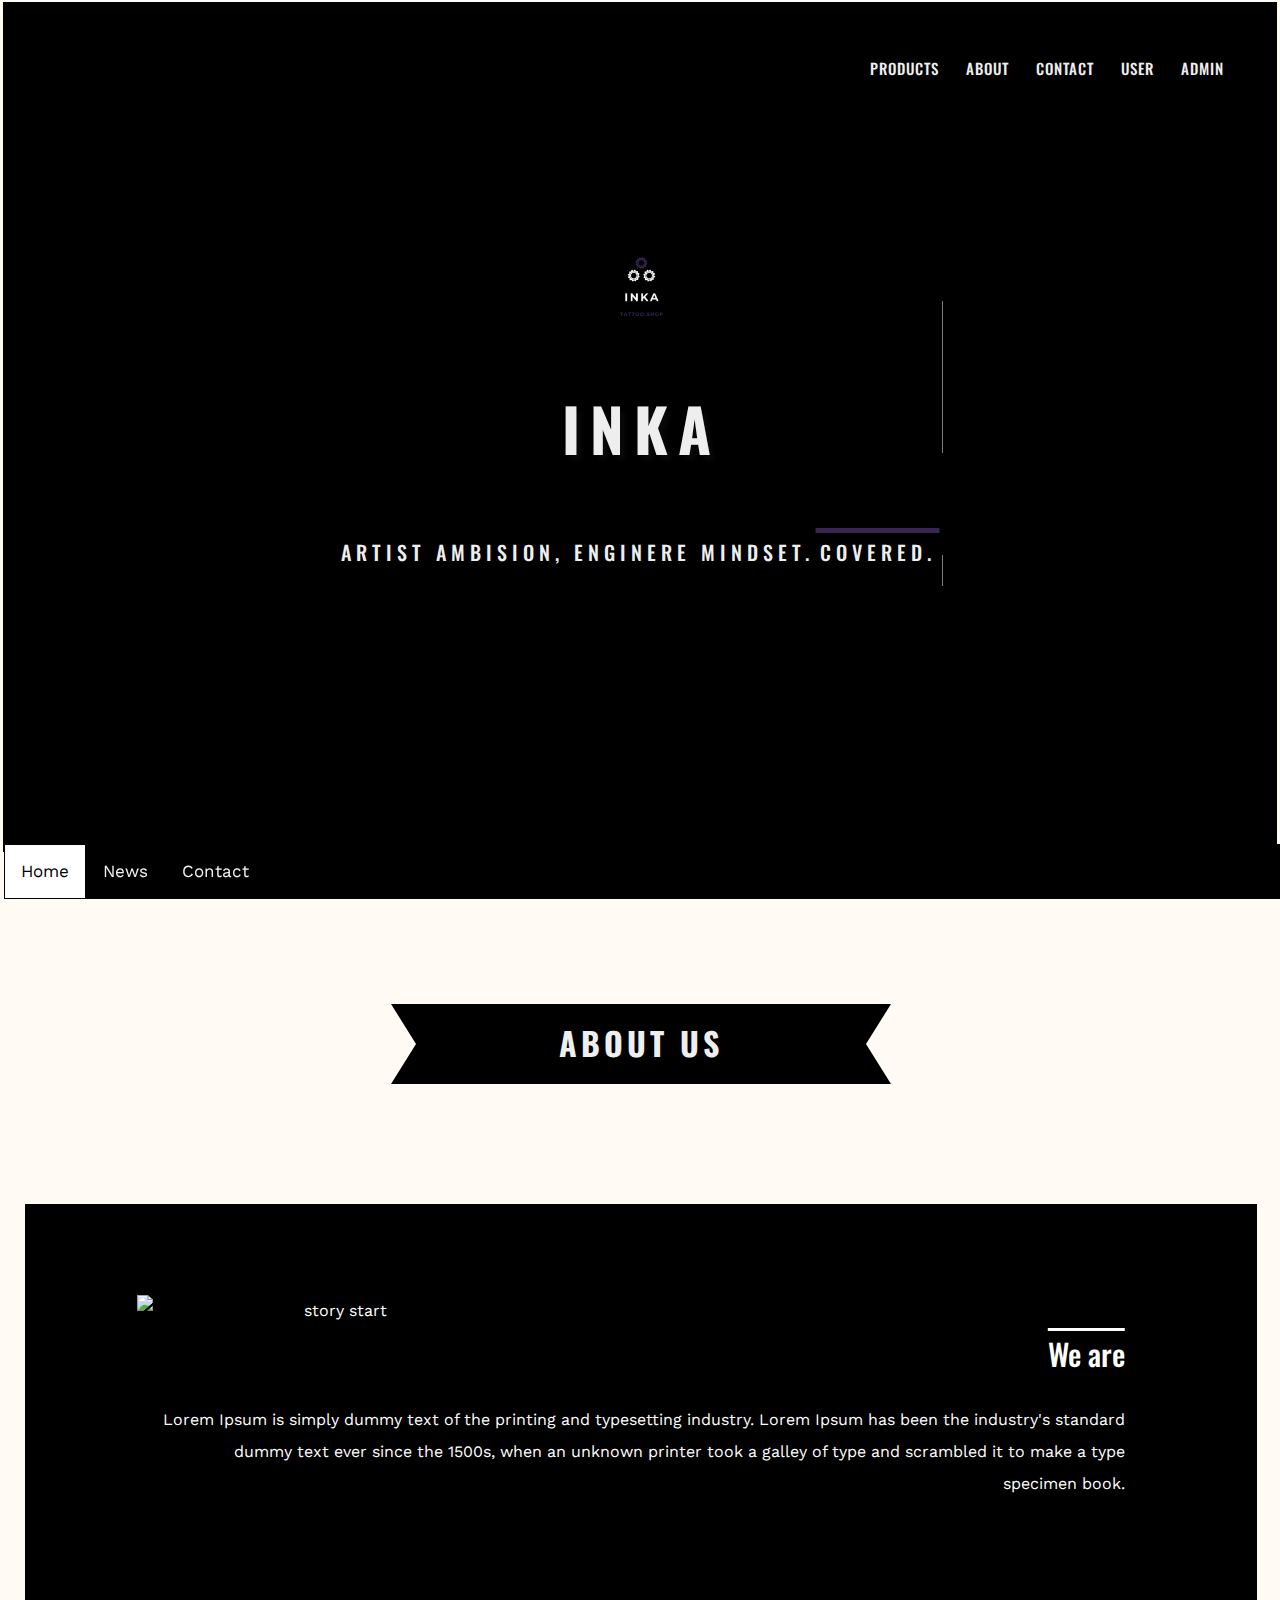
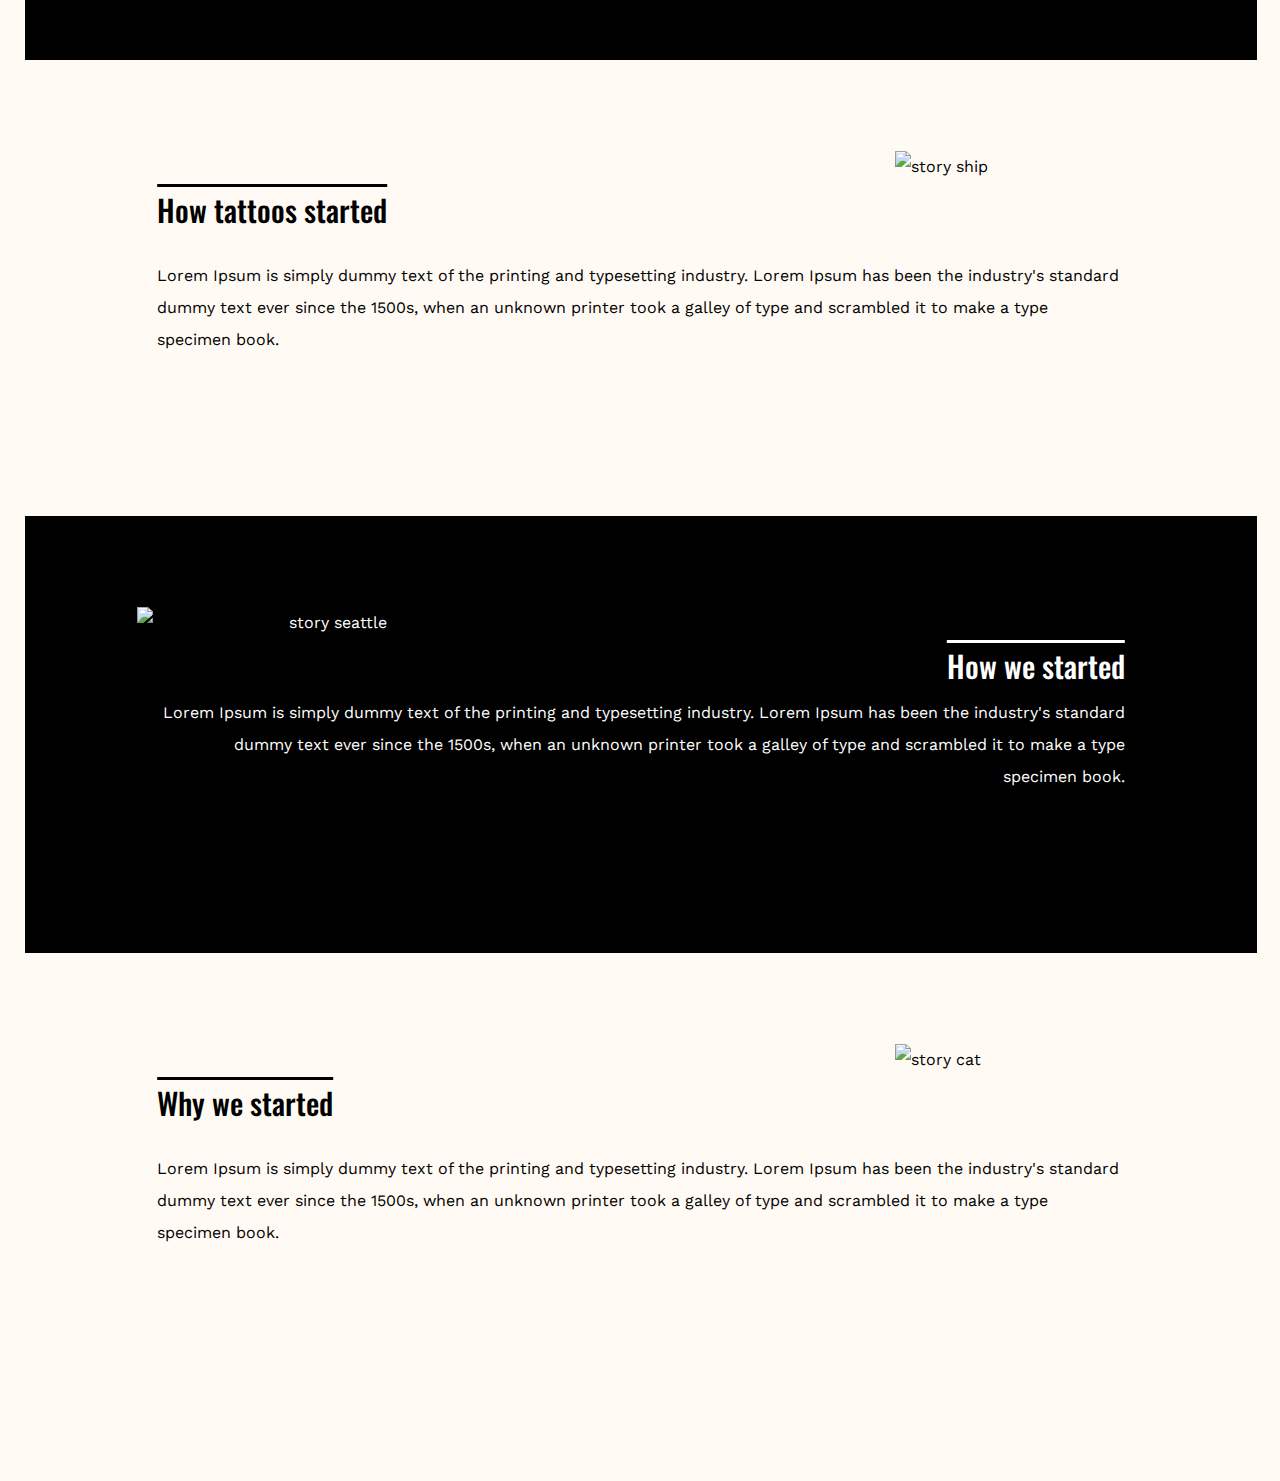
==== about.html @ 781cdb84 "Backup" ====
<!DOCTYPE html>
<html lang="en">

<head>
  <meta charset="UTF-8" />
  <meta name="viewport" content="width=device-width, initial-scale=1.0" />
  <meta http-equiv="X-UA-Compatible" content="ie=edge" />
  <meta name="description" content="Seattle's Best Coffee Landing Page" />

  <!-- Google Font Import -->
  <link href="https://fonts.googleapis.com/css?family=Oswald:500,600|Work+Sans:400" rel="stylesheet" />

  <link rel="shortcut icon" href="favicon.ico" type="image/x-icon" />
  <link rel="stylesheet" href="./assets/styles/landing_page.css" />
  <link rel="stylesheet" href="./assets/styles/footer_nav.css" />
  <link rel="stylesheet" href="./assets/styles/about.css" />

  <title>LANDING</title>

</head>

<body>
  <header id="header">
    <nav id="nav-bar">
      <ul class="nav-link__container">
        <li class="nav-list"><a href="#coffee" class="nav-link">PRODUCTS</a></li>
        <li class="nav-list"><a href="#about" class="nav-link">ABOUT</a></li>
        <li class="nav-list"><a href="#sub" class="nav-link">CONTACT</a></li>
        <li class="nav-list"><a href="user_log_reg.html" target="_" class="nav-link">User</a></li>
        <li class="nav-list"><a href="admin_log_reg.html" target="_" class="nav-link">Admin</a></li>
        
      </ul>
    </nav>
    <div class="header__text-box">
      <h1 class="heading-primary">
        <img src="./assets/img/Inka.jpg" alt="Logo" id="header-img" />
        <span class="heading-primary-main">Inka</span>
        <span class="heading-primary-sub">artist ambision, enginere mindset.<span id="coverLine"> covered.</span></span>
      </h1>
    </div>
  
  </header>

        <!-- START OF STORY -->
        <main class="content-container">
          <div class="main-content">
            <div class=" main__content-bg" id="about">
              <h1 class="main__content-header">About us</h1>
            </div>
      
      <div class="main__content-flex">
      <div class="story-wrap">
        <div class="story-bg">
          <div class="story-row">
            <img src="#" alt="story start" class="story-img" />
            <h2 class="story-heading-1">We are</h2>
            <p class="story-text">
                Lorem Ipsum is simply dummy text of the printing and typesetting industry. Lorem Ipsum has been the industry's standard dummy text ever since the 1500s, 
                when an unknown printer took a galley of type and scrambled it to make a type specimen book.</p>
          </div>
        </div> 

        <div class="story-bg ship">
          <div class="story-row textLeft">
            <img src="#" alt="story ship" class="story-img floatRight" />
            <h2 class="story-heading">How tattoos started</h2>
            <p class="story-text">
                Lorem Ipsum is simply dummy text of the printing and typesetting industry. Lorem Ipsum has been the industry's standard dummy text ever since the 1500s, 
                when an unknown printer took a galley of type and scrambled it to make a type specimen book.            </p>
          </div>
        </div>

        <div class="story-bg seattle">
          <div class="story-row">
            <img src="#" alt="story seattle" class="story-img" />
            <h2 class="story-heading-1">How we started</h2>
            <p class="story-text-1">
                Lorem Ipsum is simply dummy text of the printing and typesetting industry. Lorem Ipsum has been the industry's standard dummy text ever since the 1500s, 
                when an unknown printer took a galley of type and scrambled it to make a type specimen book.</p>
          </div>
        </div>

        <div class="story-bg cat">
          <div class="story-row textLeft">
            <img src="#" alt="story cat" class="story-img floatRight" />
            <h2 class="story-heading">Why we started</h2>
            <p class="story-text">
                Lorem Ipsum is simply dummy text of the printing and typesetting industry. Lorem Ipsum has been the industry's standard dummy text ever since the 1500s, 
                when an unknown printer took a galley of type and scrambled it to make a type specimen book.</p>
          </div>
        </div>

      <!-- END OF STORY -->
  </main>

  <footer>
    <div class="navbar">
      <a href="index.html" class="active">Home</a>
      <a href="#news">News</a>
      <a href="#contact">Contact</a>
    </div> 
  </footer>
  
</body>

</html>
---- assets/styles/landing_page.css ----
/*

COLOURS:
#d82231
#f23a50
#fffaf3
#003c71
#1f5a90
#111
#222
#eee

#feb81c
#54e4ea
#fffde8
#0de894
#ffba5a

*/

*,
*::after,
*::before {
  margin: 1px;
  padding: 0;
  -webkit-box-sizing: inherit;
  box-sizing: inherit;
}

/* VARIABLES */

:root {
  /* Text Variables */
  --headingText: "Oswald", sans-serif;
  --bodyText: "Work Sans", sans-serif;

  /* Colour Variables */
  --redColor: #372554;
  --redHoverColor: #ffffff;
  --mainBodyColor: #fffaf3;
  --blueColor: #000000;
  --blueHoverColor: #1f5a90;
  --darkColor: #111;
  --shadowColor: #222;
  --lightColor: #eee;
  --textShadow: rgba(34, 34, 34, 0.25);

  /* Colour Story Variables */
  --storyMain: #feb81c;
  --storyShip: #54e4ea;
  --storySeattle: #fffde8;
  --storyCat: #0de894;
  --storyBag: #ffba5a;
}

button {
  padding: 0;
  border: none;
  font-family: var(--headingText);
  text-transform: uppercase;
  color: inherit;
  background-color: transparent;
  cursor: pointer;
  outline: 0;
}

html {
  font-size: 62.5%;
}

body {
  -webkit-box-sizing: border-box;
  box-sizing: border-box;
  font-family: var(--bodyText);
  font-weight: 400;
  font-size: 1.6rem;
  line-height: 1.5;
  color: var(--darkColor);
  background-color: var(--mainBodyColor);
}

h1 {
  text-transform: uppercase;
  font-family: var(--headingText);
  letter-spacing: 0.4rem;
}

h2 {
  font-family: var(--headingText);
  font-weight: 500;
  color: var(--blueColor);
  font-size: 3rem;
}

/* Header Section */

#nav-bar {
  text-align: right;
  position: absolute;
  display: block;
  top: 4rem;
  right: 4rem;
  height: 5rem;
}

.nav-link__container {
  -webkit-transform: translateY(50%);
  transform: translateY(50%);
}

.nav-list {
  font-family: var(--headingText);
  font-weight: 500;
  text-transform: uppercase;
  display: inline-block;
  margin: 0 1rem;
  font-size: 1.5rem;
  letter-spacing: 0.1rem;
  text-shadow: var(--textShadow);
}

a {
  color: inherit;
  text-decoration: none;
  -webkit-backface-visibility: hidden;
  backface-visibility: hidden;
}

.nav-list a:hover {
  border-top: 0.4rem solid var(--redHoverColor);
  padding: 0.5rem 1rem;
  -webkit-transition: 0.35s ease;
  transition: 0.35s ease;
}

#header {
  height: 85rem;
  position: relative;
  font-weight: 600;
  color: var(--lightColor);
  background-color: #000000;
}

.header__text-box {
  position: absolute;
  top: 50%;
  left: 50%;
  -webkit-transform: translate(-50%, -50%);
  transform: translate(-50%, -50%);
  text-align: center;
  background-color: #000000;
}

#header-img {
  height: 15rem;
  margin-bottom: 1rem;
}

.heading-primary {
  color: #eee;
  -webkit-backface-visibility: hidden;
  backface-visibility: hidden;
  margin-bottom: 6rem;
  background-color: #000000;
}

.heading-primary-main {
  display: block;
  font-size: 6rem;
  letter-spacing: 1rem;
  margin-bottom: 4rem;
  text-shadow: 0.5rem 0.5rem 0.4rem var(--textShadow);
  background-color: #000000;
}

.heading-primary-sub {
  display: block;
  font-size: 2rem;
  font-weight: 500;
  letter-spacing: 0.5rem;
}

#coverLine {
  display: inline-block;
  border-top: 0.5rem solid var(--redColor);
  padding: 0.4rem;
  margin: 1.5rem 0.2rem;
}

/* Main Content Section */

.content-container {
  position: relative;
  background-color: inherit;
  min-height: 100vh;
  height: 100%;
}

.main-content {
  position: relative;
  left: 50%;
  -webkit-transform: translateX(-50%);
  transform: translateX(-50%);
  text-align: center;
  width: 100%;
}

.main__content-bg {
  height: 8rem;
  width: 50rem;
  -webkit-transform: translateY(15rem);
  transform: translateY(15rem);
  margin-bottom: 20rem;
  background-color: #000000;
  -webkit-clip-path: polygon(100% 0, 95% 50%, 100% 100%, 0 100%, 5% 50%, 0 0);
  clip-path: polygon(100% 0, 95% 50%, 100% 100%, 0 100%, 5% 50%, 0 0);
  color: var(--lightColor);
  display: inline-block;
}

.main__content-header {
  -webkit-transform: translateY(30%);
  transform: translateY(30%);
}

.main__content-flex {
  display: -webkit-box;
  display: -ms-flexbox;
  display: flex;
  margin: 0 0 5rem;
  -ms-flex-wrap: wrap;
  flex-wrap: wrap;
  padding: 2rem;
  -webkit-box-align: center;
  -ms-flex-align: center;
  align-items: center;
  -webkit-box-pack: center;
  -ms-flex-pack: center;
  justify-content: center;
}

.flexbox {
  border-radius: 1rem;
  border: 0.1rem solid rgba(34, 34, 34, 0.2);
  -webkit-box-shadow: 0 0 1rem 0.2rem rgba(0, 0, 0, 0.1);
  box-shadow: 0 0 1rem 0.2rem rgba(0, 0, 0, 0.1);
  height: 60rem;
  background-position: center 2rem;
  background-repeat: no-repeat;
  background-size: 25rem;
  margin: 3rem;
  -ms-flex-preferred-size: 40rem;
  flex-basis: 40rem;
  -webkit-transition: -webkit-transform 0.25s ease-in-out;
  transition: -webkit-transform 0.25s ease-in-out;
  transition: transform 0.25s ease-in-out;
  transition: transform 0.25s ease-in-out, -webkit-transform 0.25s ease-in-out;
}

.flex-container {
  -ms-flex-preferred-size: 45rem;
  flex-basis: 45rem;
}

.infobox {
  display: table;
  margin: -10% auto;
  text-align: left;
  padding: 5rem 2rem 4rem;
  width: 90%;
  background-color: var(--redColor);
  color: var(--lightColor);
  opacity: 0;
  -webkit-transition: 0.4s ease-out 0.15s;
  transition: 0.4s ease-out 0.15s;
}

.infobox-heading {
  text-align: center;
  display: block;
  margin: 0 0 4rem;
  font-size: 2.4rem;
  font-family: var(--headingText);
  text-transform: uppercase;
  text-decoration: overline;
}

.learn-more {
  font-size: 3rem;
  position: absolute;
  -webkit-transform: translate(-50%, 54rem);
  transform: translate(-50%, 54rem);
  background-color: var(--blueColor);
  width: 15rem;
  border-radius: 1rem;
  color: var(--lightColor);
}

.learn-more:hover {
  background-color: var(--blueHoverColor);
  -webkit-transition: 0.15s ease-out;
  transition: 0.15s ease-out;
}

.henry {
  background-image: url(../img/tat_equip1.jpg);
  -webkit-transition: 0.5s;
  transition: 0.5s;
}

.learn-more:focus + .henry {
  -webkit-transform: translateY(-4rem);
  transform: translateY(-4rem);
  background-position-y: -200%;
}

.learn-more:focus + .henry > .infobox {
  margin: 50% auto;
  opacity: 1;
}

.post {
  background-image: url(../img/tat_equip1.jpg);
  -webkit-transition: 0.5s;
  transition: 0.5s;
}

.learn-more:focus + .post {
  -webkit-transform: translateY(-4rem);
  transform: translateY(-4rem);
  background-position-y: -200%;
}

.learn-more:focus + .post > .infobox {
  margin: 50% auto;
  opacity: 1;
}

.sixthave {
  background-image: url(../img/tat_equip1.jpg);
  -webkit-transition: 0.5s;
  transition: 0.5s;
}

.learn-more:focus + .sixthave {
  -webkit-transform: translateY(-4rem);
  transform: translateY(-4rem);
  background-position-y: -200%;
}

.learn-more:focus + .sixthave > .infobox {
  margin: 50% auto;
  opacity: 1;
}

.house {
  background-image: url(../img/tat_equip1.jpg);
  -webkit-transition: 0.5s;
  transition: 0.5s;
}

.learn-more:focus + .house {
  -webkit-transform: translateY(-4rem);
  transform: translateY(-4rem);
  background-position-y: -200%;
}

.learn-more:focus + .house > .infobox {
  margin: 50% auto;
  opacity: 1;
}

.breakfast {
  background-image: url(../img/tat_equip1.jpg);
  -webkit-transition: 0.5s;
  transition: 0.5s;
}

.learn-more:focus + .breakfast {
  -webkit-transform: translateY(-4rem);
  transform: translateY(-4rem);
  background-position-y: -200%;
}

.learn-more:focus + .breakfast > .infobox {
  margin: 55% auto;
  opacity: 1;
}

.vanilla {
  background-image: url(../img/tat_equip1.jpg);
  -webkit-transition: 0.5s;
  transition: 0.5s;
}

.learn-more:focus + .vanilla {
  -webkit-transform: translateY(-4rem);
  transform: translateY(-4rem);
  background-position-y: -200%;
}

.learn-more:focus + .vanilla > .infobox {
  margin: 50% auto;
  opacity: 1;
}

/* STORY START */

.story-wrap {
  position: relative;
  background-color: inherit;
  min-height: 100vh;
  margin-top: 5rem;
  line-height: 2;
}

.story-bg {
  background-color: #000000;
  padding: 1rem;
  margin: 0 auto;
  color: #ffffff;
}

.story-bg.ship {
  background-color: #fffaf3;
}

.story-bg.seattle {
  background-color: #000000;
}

.story-bg.cat {
  background-color: #fffaf3;
}

.story-row {
  width: 80%;
  margin: 11rem auto 15rem;
  text-align: right;
  
}

.story-row.textLeft {
  text-align: left;
  color: #000000;
}

.story-img {
  width: 25rem;
  float: left;
  -webkit-transform: translate(-2rem, -3rem);
  transform: translate(-2rem, -3rem);
}

.story-img.floatRight {
  float: right;
  -webkit-transform: translate(2rem, -3rem);
  transform: translate(2rem, -3rem);
}

.story-heading {
  text-decoration: overline;
}

.story-heading-1 {
  text-decoration: overline;
  color: #ffffff;
}

.story-text {
  margin-top: 2rem;
}

/* FOOTER START */

.footer-gap {
  min-height: 0;
  background-color: inherit;
}

#footer {
  position: relative;
  background-color:#000000;
  min-height: 20rem;
  height: 100%;
  text-align: center;
}

.footer-img {
  width: 15rem;
  margin: 15rem 0 5rem;
}

.footer-img:hover {
  -webkit-transform: rotateZ(-30deg);
  transform: rotateZ(-30deg);
  -webkit-transition: 0.3s ease;
  transition: 0.3s ease;
}

.footer-text {
  display: block;
  position: absolute;
  left: 50%;
  top: 30%;
  width: 90%;
  -webkit-transform: translate(-50%, -50%);
  transform: translate(-50%, -50%);
  color: var(--lightColor);
  -webkit-backface-visibility: hidden;
  backface-visibility: hidden;
}

.fcc {
  display: block;
}

/* MEDIA QUERIES */

@media (min-aspect-ratio: 16/9) {
  #video {
    height: 350%;
    top: -100%;
  }
}

@media (max-aspect-ratio: 16/9) {
  #video {
    width: 300%;
    left: -100%;
  }
}

@media (max-width: 767px), (max-height: 690px) {
  #video {
    display: none;
  }

  .fullscreen-video {
    background: url(https://raw.githubusercontent.com/kvizconde/seattles-best/master/video/poster.png);
    background-size: cover;
    background-position: center center;
    min-height: 100%;
    max-height: 100%;
    height: 90rem;
    -webkit-filter: brightness(0.8);
    filter: brightness(0.8);
  }

  .main__content-bg {
    height: 10rem;
    width: 100%;
    -webkit-clip-path: none;
    clip-path: none;
  }

  .main__content-header {
    -webkit-transform: translateY(50%);
    transform: translateY(50%);
  }
}

@media (max-height: 690px) {
  .footer-gap {
    min-height: 20vh;
    background-color: inherit;
  }
}

@media (max-width: 500px) {
  .story-heading {
    clear: both;
  }

  .heading-primary-main {
    display: block;
    font-size: 4rem;
    letter-spacing: 1rem;
    margin-bottom: 4rem;
    text-shadow: 0.5rem 0.5rem 0.4rem var(--textShadow);
  }

  .heading-primary-sub {
    font-size: 1rem;
  }

  #coverLine {
    border-top: 0.3rem solid var(--redColor);
  }

  #nav-bar {
    right: 2rem;
  }

  .nav-list {
    font-size: 1.2rem;
  }
}
---- assets/styles/footer_nav.css ----
/* Place the navbar at the bottom of the page, and make it stick */
.navbar {
    background-color: #000000;
    overflow: hidden;
    position: fixed;
    bottom: 0;
    width: 100%;
  }
  
  /* Style the links inside the navigation bar */
  .navbar a {
    float: left;
    display: block;
    color: #f2f2f2;
    text-align: center;
    padding: 14px 16px;
    text-decoration: none;
    font-size: 17px;
  }
  
  /* Change the color of links on hover */
  .navbar a:hover {
    background-color: #ddd;
    color: black;
  }
  
  /* Add a color to the active/current link */
  .navbar a.active {
    background-color: #ffffff;
    color: #000000;
  }
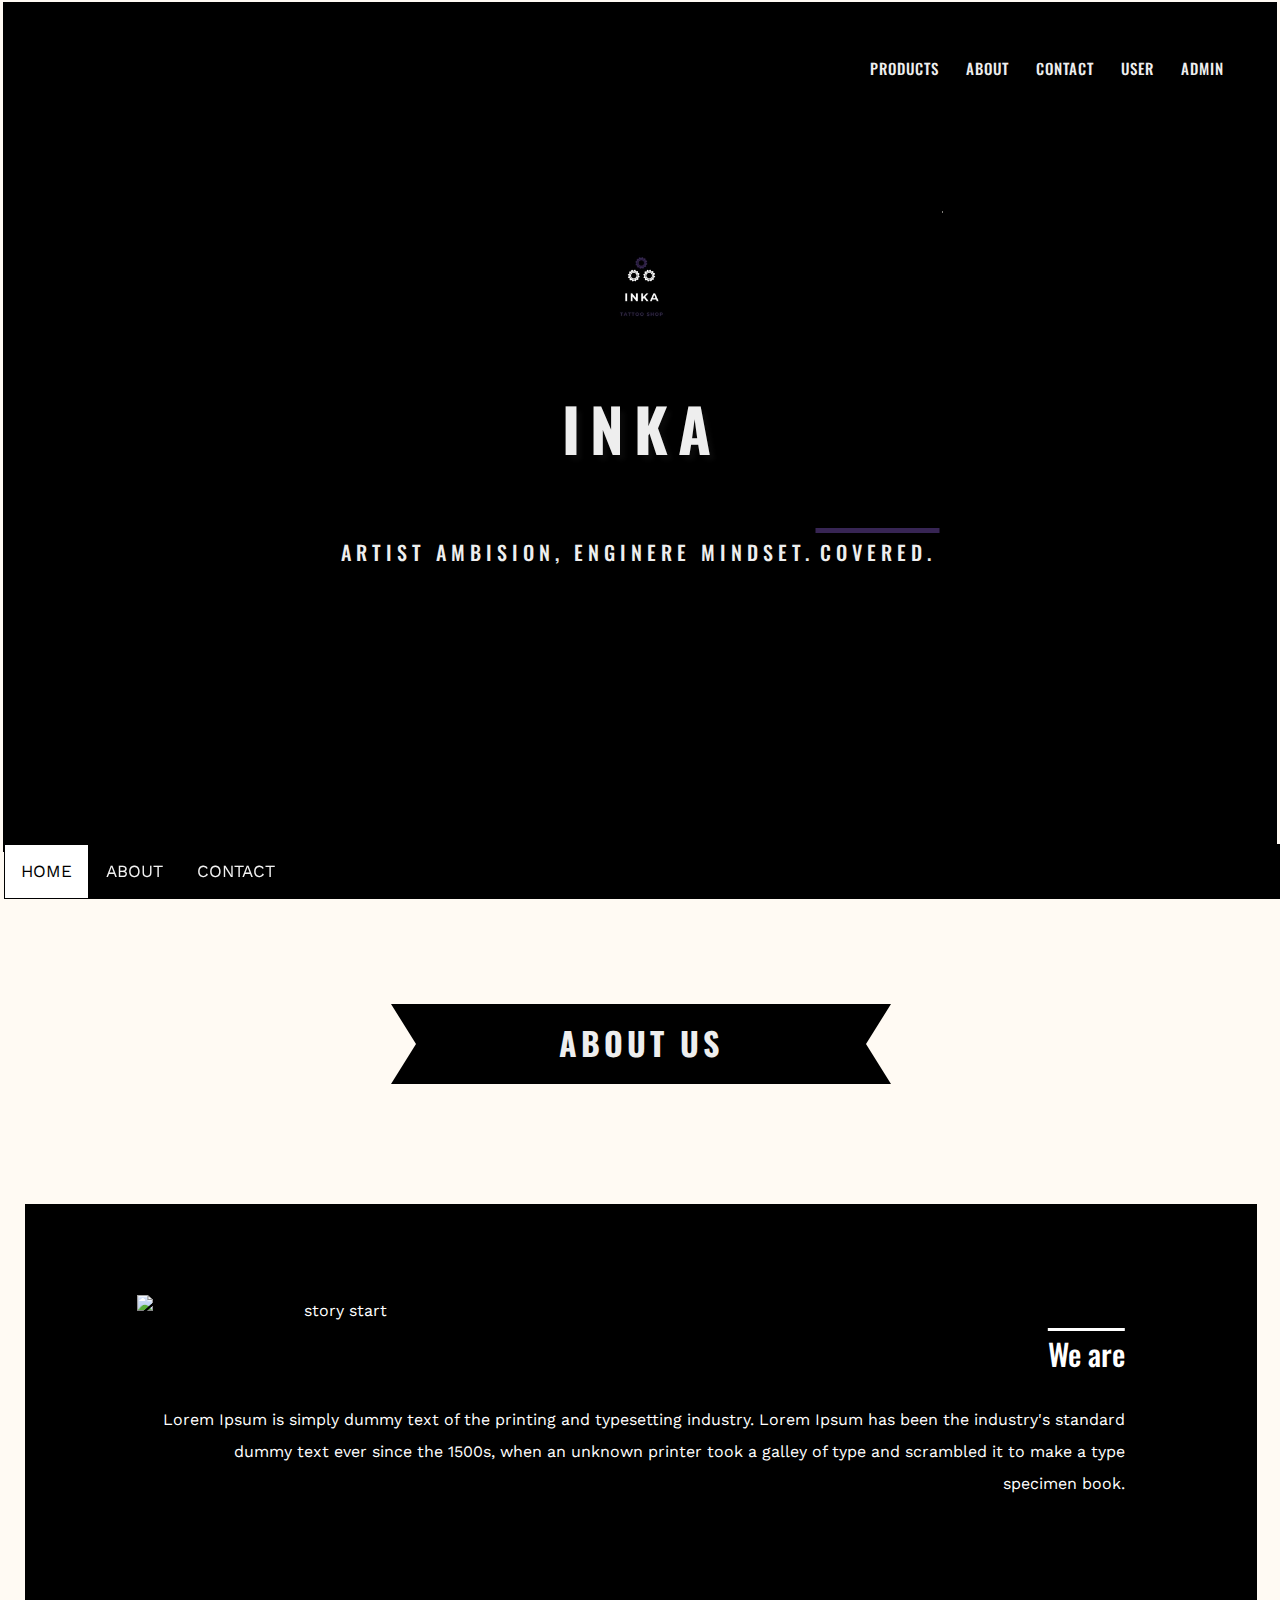
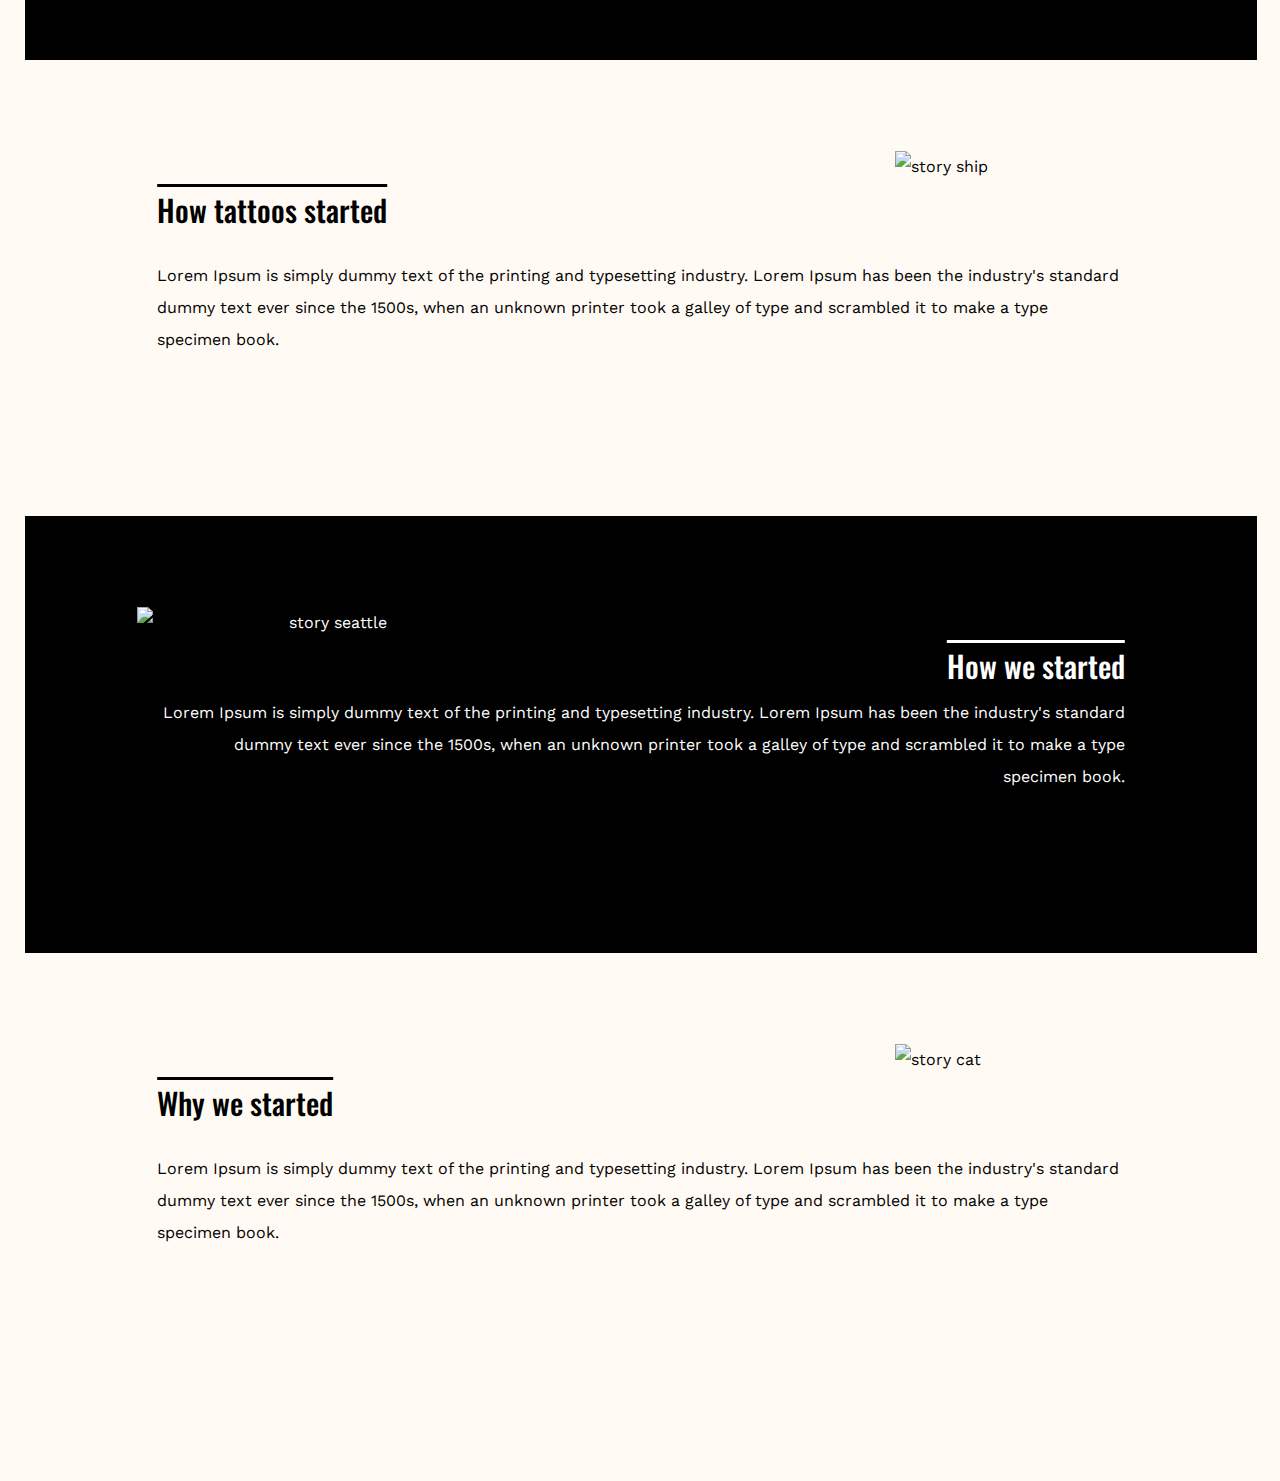
==== commit fe4f7b90: "Updated the logging" ====
--- a/about.html
+++ b/about.html
@@ -15,7 +15,7 @@
   <link rel="stylesheet" href="./assets/styles/footer_nav.css" />
   <link rel="stylesheet" href="./assets/styles/about.css" />
 
-  <title>LANDING</title>
+  <title>About | Us</title>
 
 </head>
 
@@ -25,9 +25,9 @@
       <ul class="nav-link__container">
         <li class="nav-list"><a href="#coffee" class="nav-link">PRODUCTS</a></li>
         <li class="nav-list"><a href="#about" class="nav-link">ABOUT</a></li>
-        <li class="nav-list"><a href="#sub" class="nav-link">CONTACT</a></li>
+        <li class="nav-list"><a href="./contact.html" class="nav-link">CONTACT</a></li>
         <li class="nav-list"><a href="user_log_reg.html" target="_" class="nav-link">User</a></li>
-        <li class="nav-list"><a href="admin_log_reg.html" target="_" class="nav-link">Admin</a></li>
+        <li class="nav-list"><a href="admin_log.html" target="_" class="nav-link">Admin</a></li>
         
       </ul>
     </nav>
@@ -95,9 +95,9 @@
 
   <footer>
     <div class="navbar">
-      <a href="index.html" class="active">Home</a>
-      <a href="#news">News</a>
-      <a href="#contact">Contact</a>
+      <a href="index.html" class="active">HOME</a>
+      <a href="#">ABOUT</a>
+      <a href="#">CONTACT</a>
     </div> 
   </footer>
   
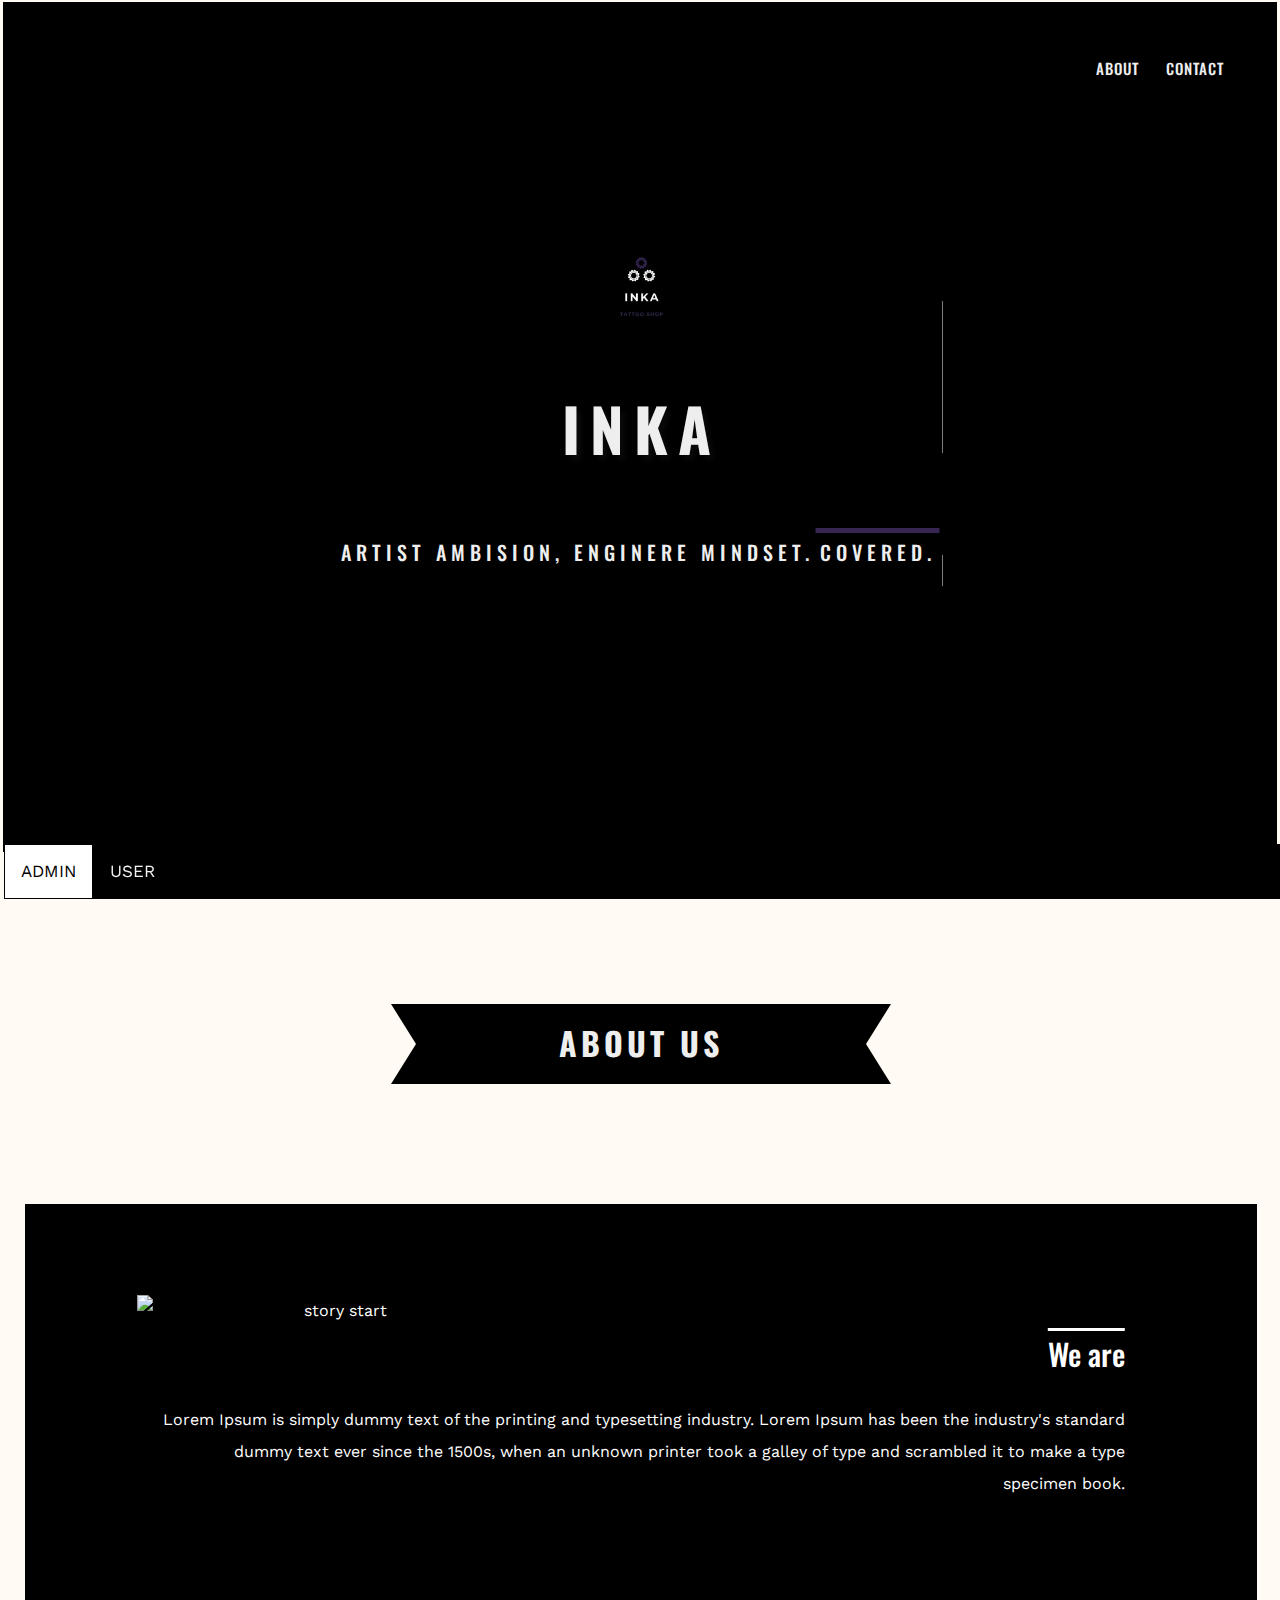
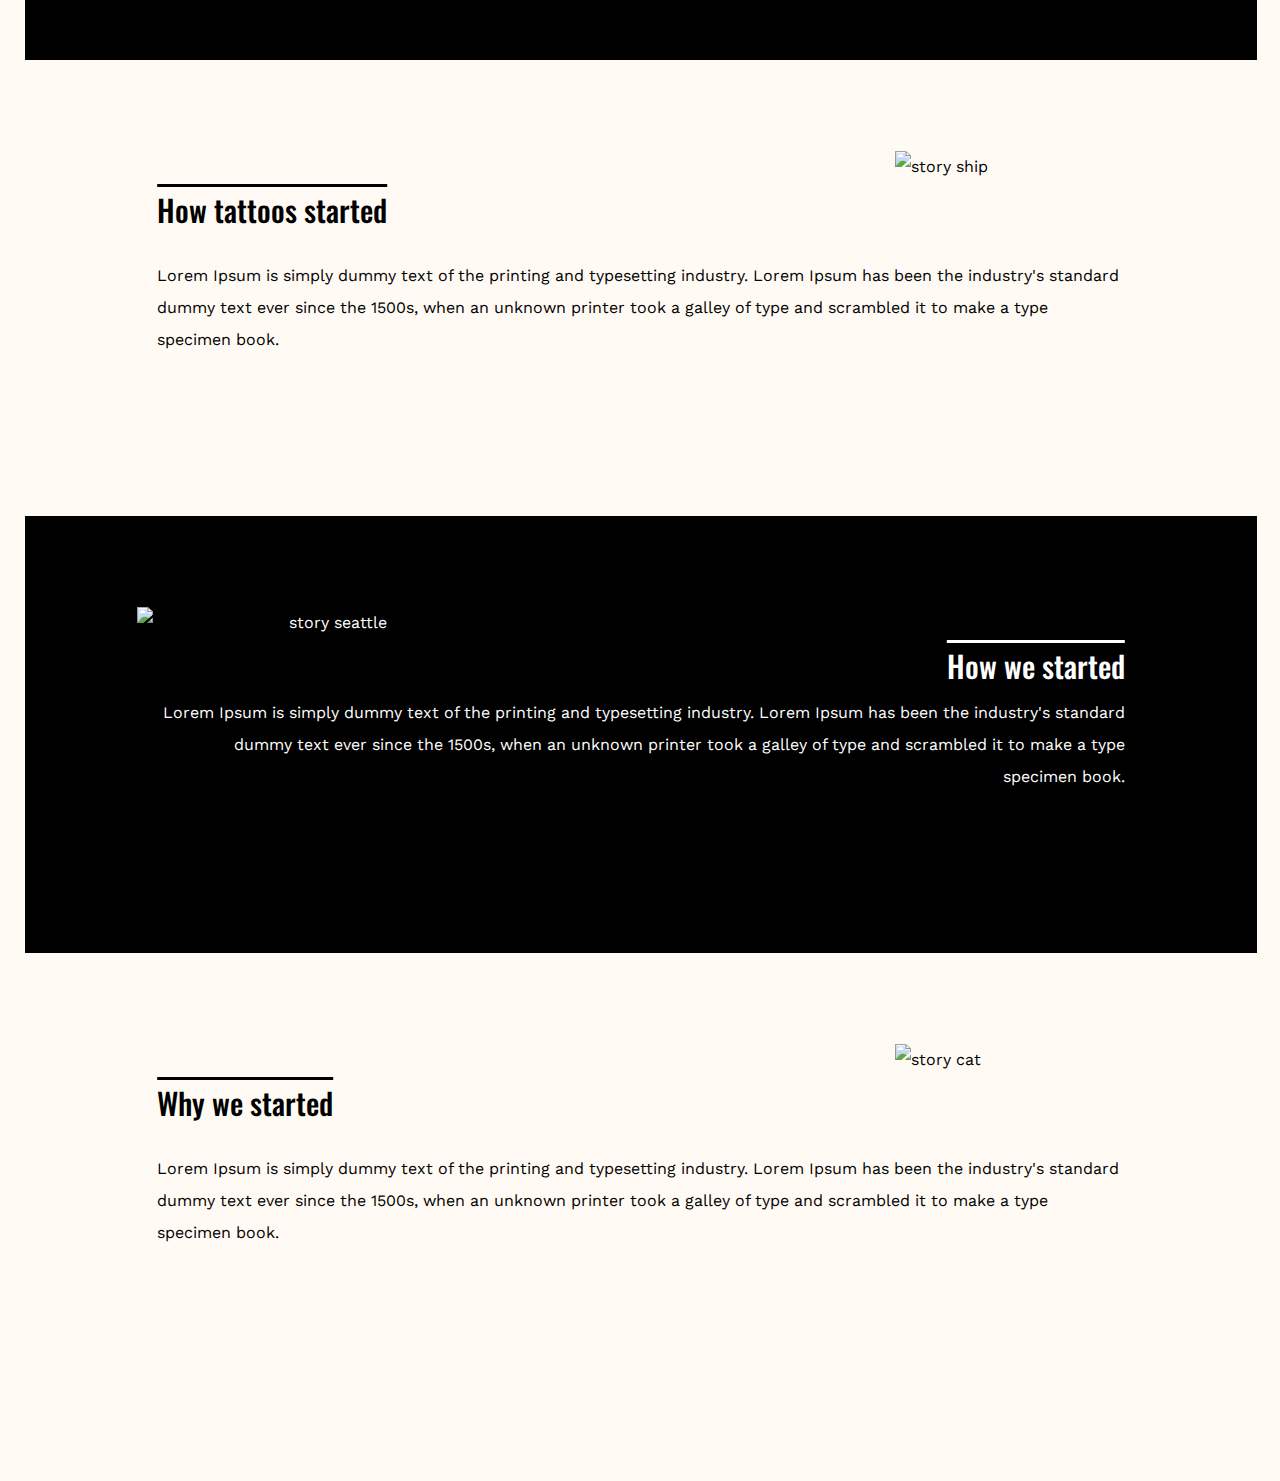
==== commit 729c8b16: "Updated the functions by the login" ====
--- a/about.html
+++ b/about.html
@@ -23,11 +23,8 @@
   <header id="header">
     <nav id="nav-bar">
       <ul class="nav-link__container">
-        <li class="nav-list"><a href="#coffee" class="nav-link">PRODUCTS</a></li>
         <li class="nav-list"><a href="#about" class="nav-link">ABOUT</a></li>
         <li class="nav-list"><a href="./contact.html" class="nav-link">CONTACT</a></li>
-        <li class="nav-list"><a href="user_log_reg.html" target="_" class="nav-link">User</a></li>
-        <li class="nav-list"><a href="admin_log.html" target="_" class="nav-link">Admin</a></li>
         
       </ul>
     </nav>
@@ -95,11 +92,12 @@
 
   <footer>
     <div class="navbar">
-      <a href="index.html" class="active">HOME</a>
-      <a href="#">ABOUT</a>
-      <a href="#">CONTACT</a>
+      <a href="admin_log.html" class="active">ADMIN</a>
+      <a href="user_log_reg.html">USER</a>
+      <!-- <a href="user_log_reg.html">NEW PRODUCTS</a> -->
     </div> 
   </footer>
+  
   
 </body>
 
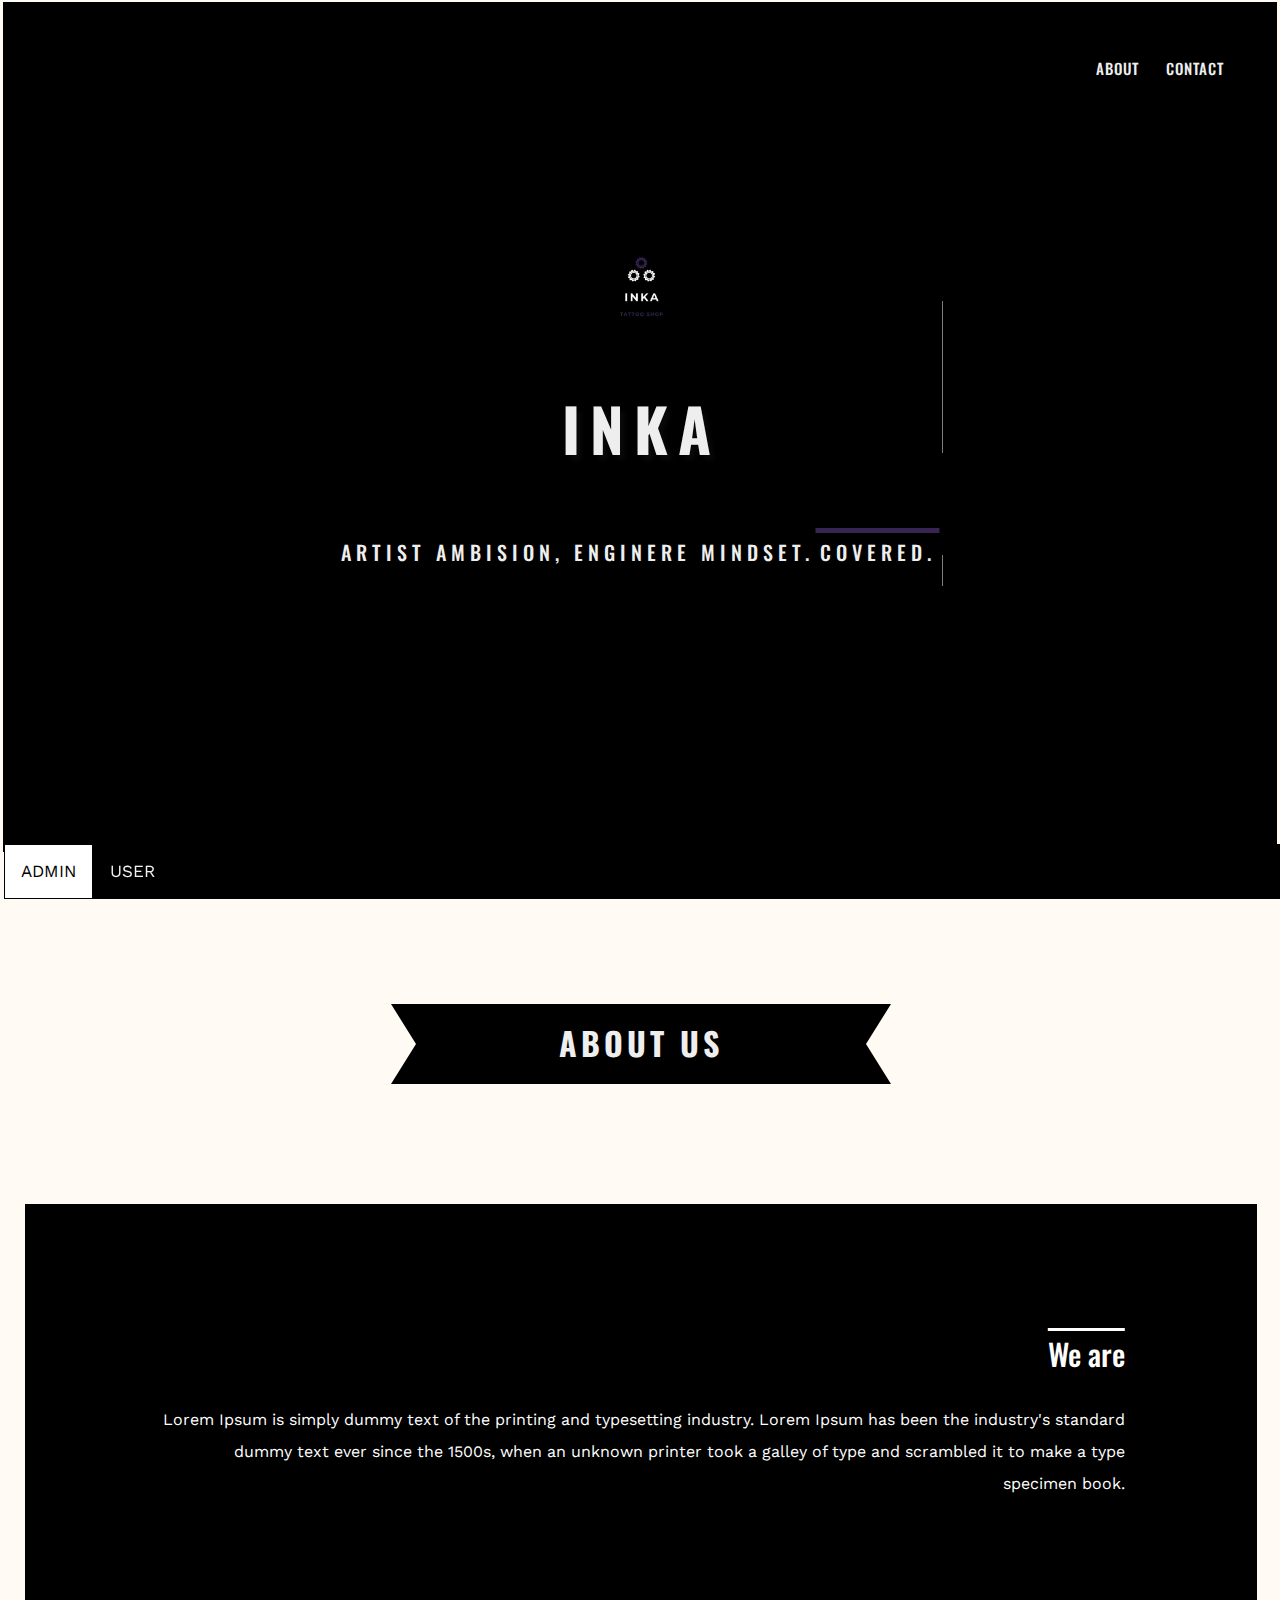
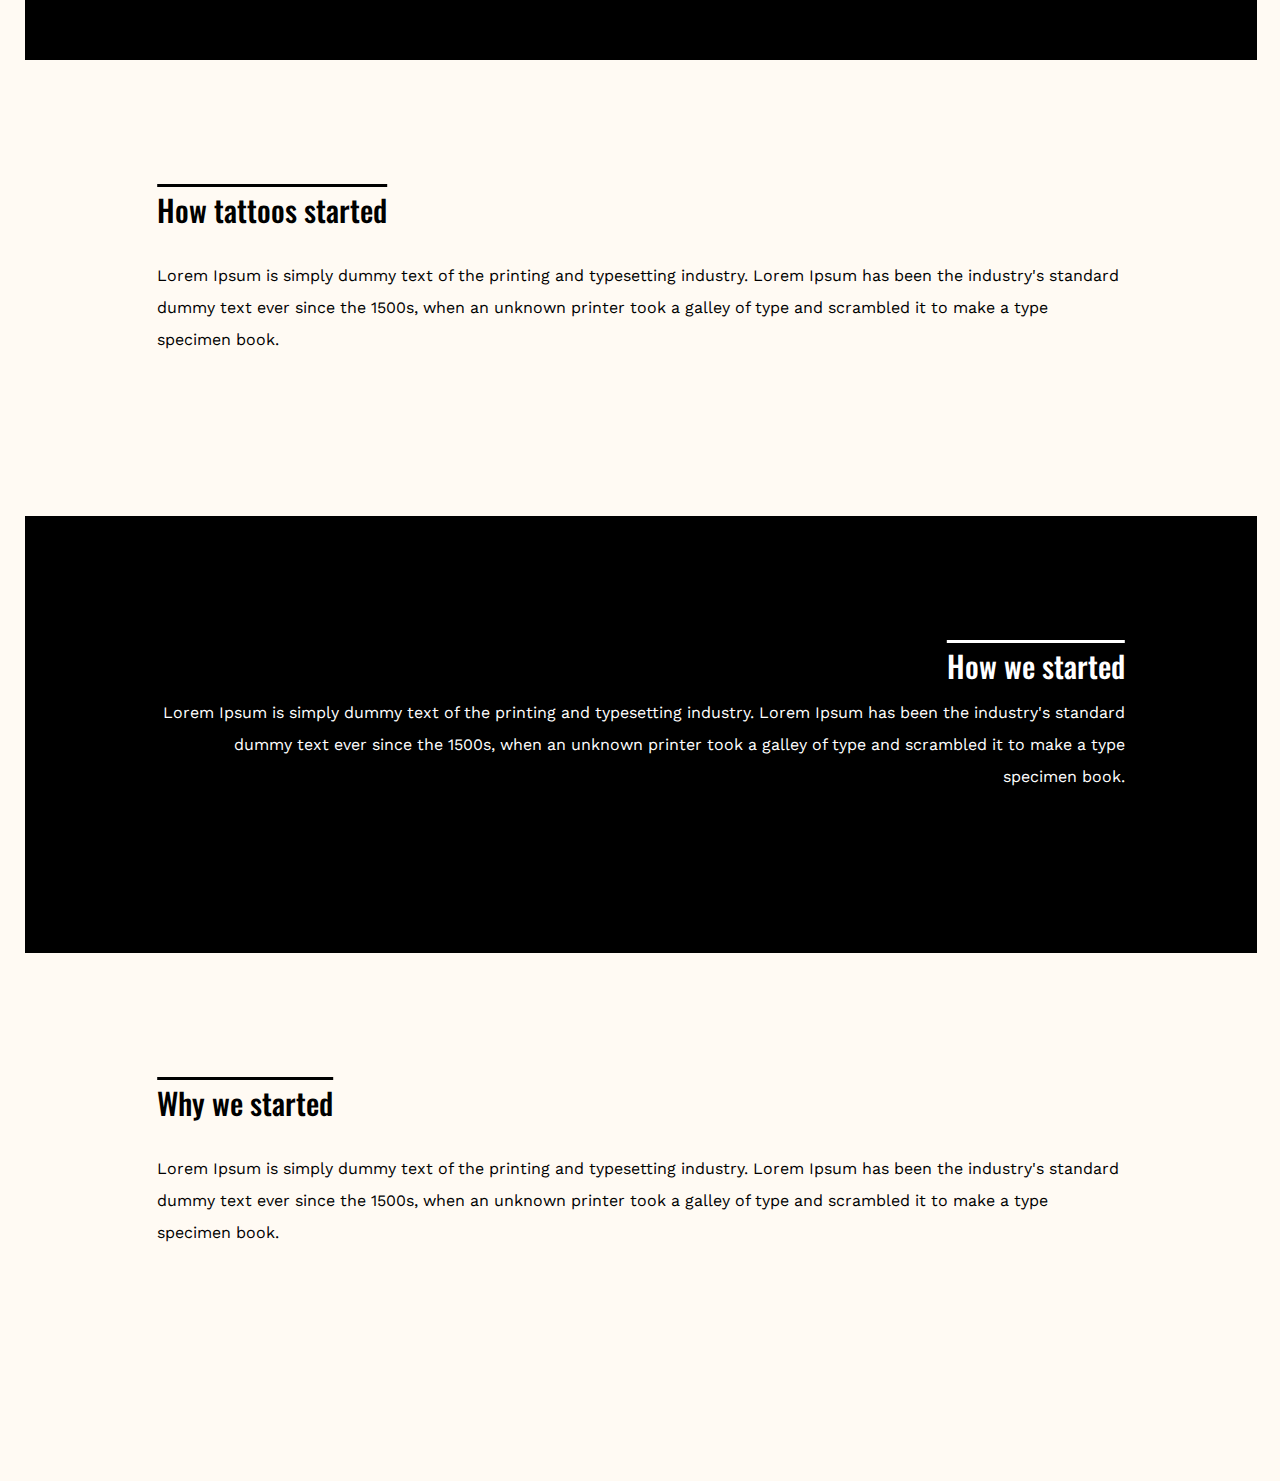
==== commit 8c48ccd6: "Updated files, created cart files, worked on the display of products" ====
--- a/about.html
+++ b/about.html
@@ -49,7 +49,6 @@
       <div class="story-wrap">
         <div class="story-bg">
           <div class="story-row">
-            <img src="#" alt="story start" class="story-img" />
             <h2 class="story-heading-1">We are</h2>
             <p class="story-text">
                 Lorem Ipsum is simply dummy text of the printing and typesetting industry. Lorem Ipsum has been the industry's standard dummy text ever since the 1500s, 
@@ -59,7 +58,6 @@
 
         <div class="story-bg ship">
           <div class="story-row textLeft">
-            <img src="#" alt="story ship" class="story-img floatRight" />
             <h2 class="story-heading">How tattoos started</h2>
             <p class="story-text">
                 Lorem Ipsum is simply dummy text of the printing and typesetting industry. Lorem Ipsum has been the industry's standard dummy text ever since the 1500s, 
@@ -69,7 +67,6 @@
 
         <div class="story-bg seattle">
           <div class="story-row">
-            <img src="#" alt="story seattle" class="story-img" />
             <h2 class="story-heading-1">How we started</h2>
             <p class="story-text-1">
                 Lorem Ipsum is simply dummy text of the printing and typesetting industry. Lorem Ipsum has been the industry's standard dummy text ever since the 1500s, 
@@ -79,7 +76,6 @@
 
         <div class="story-bg cat">
           <div class="story-row textLeft">
-            <img src="#" alt="story cat" class="story-img floatRight" />
             <h2 class="story-heading">Why we started</h2>
             <p class="story-text">
                 Lorem Ipsum is simply dummy text of the printing and typesetting industry. Lorem Ipsum has been the industry's standard dummy text ever since the 1500s, 
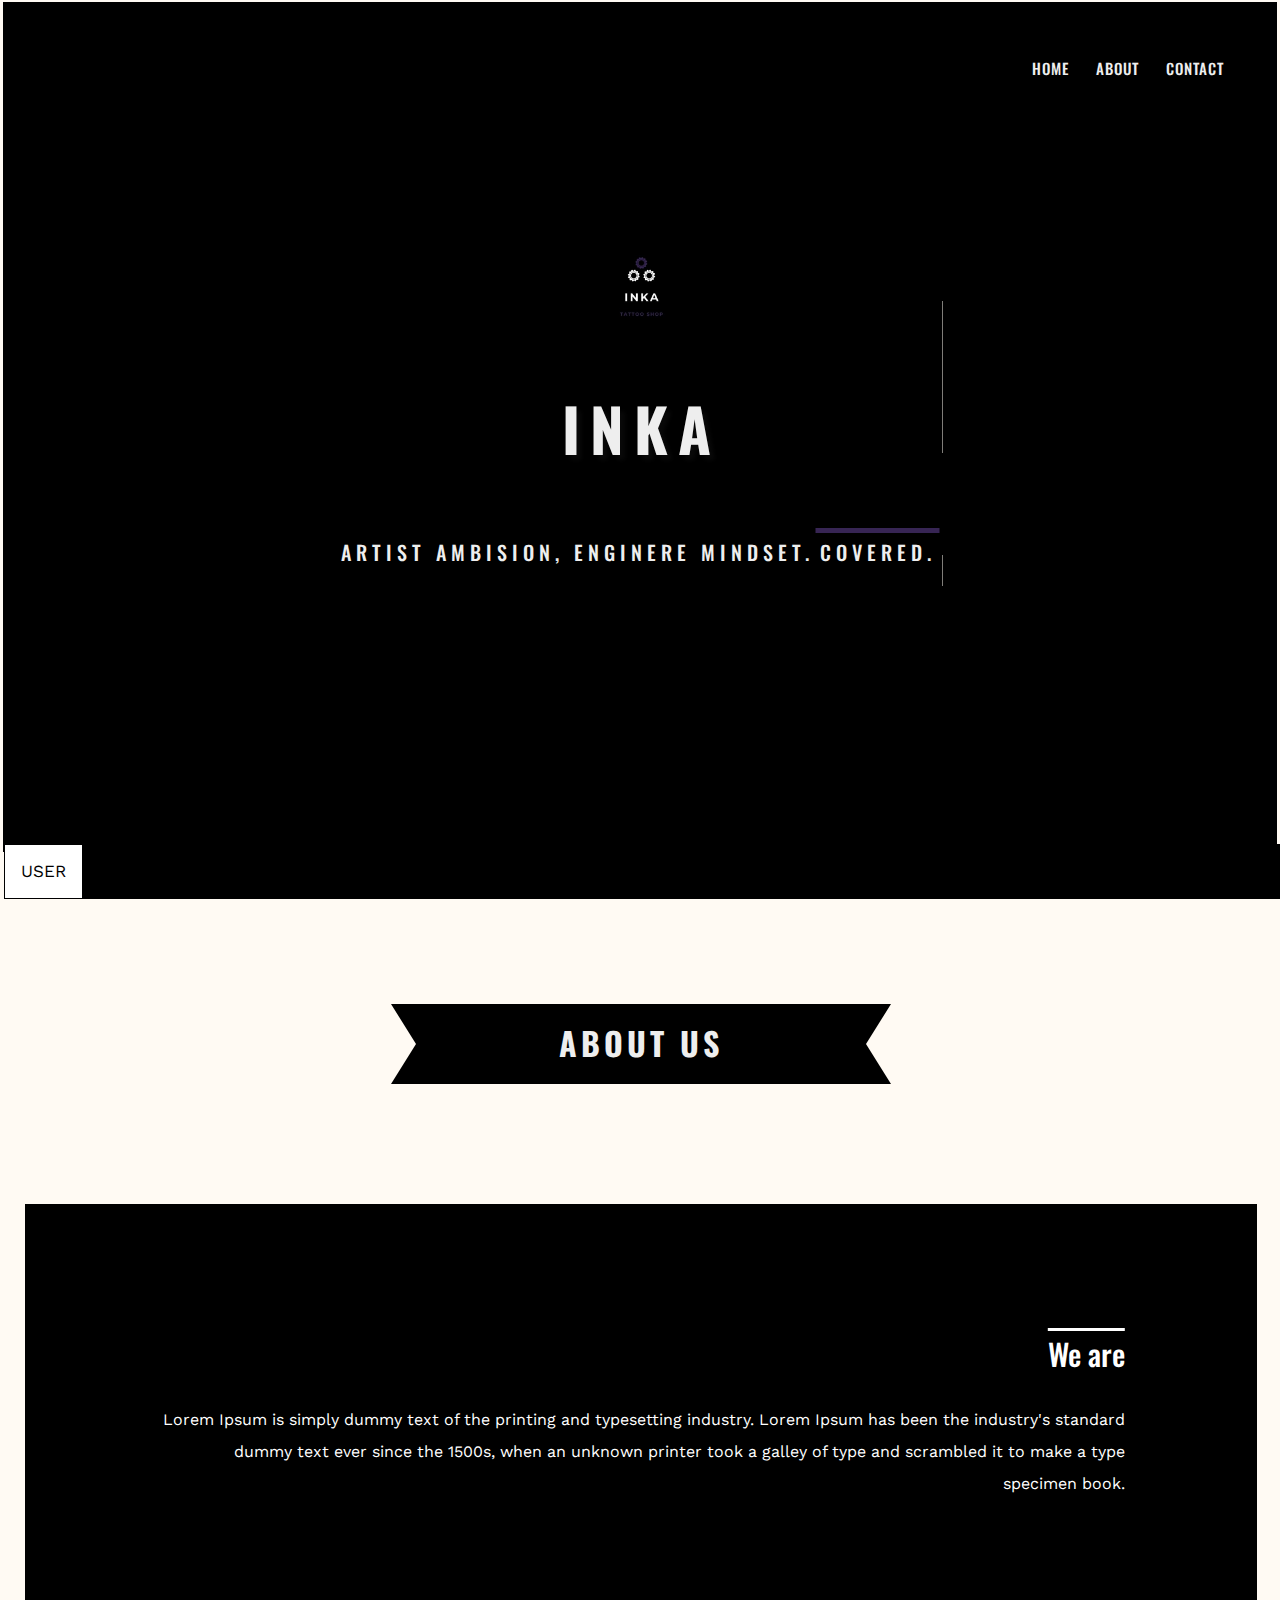
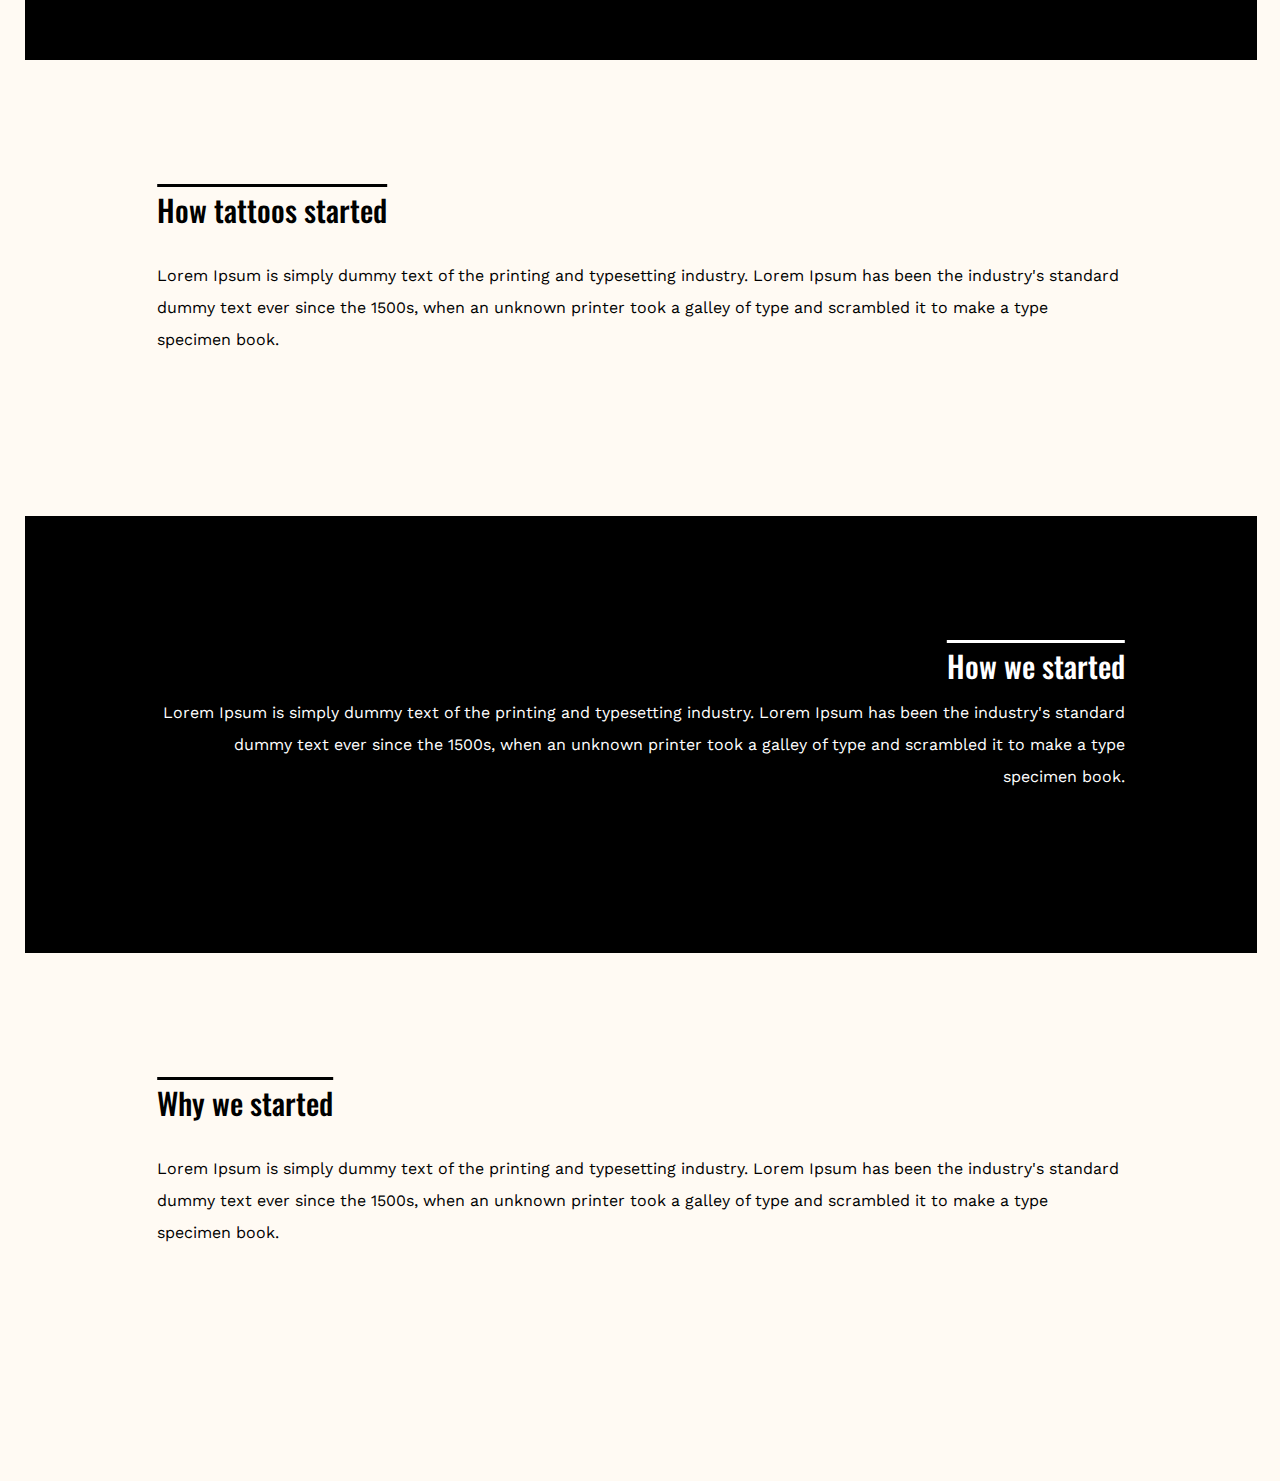
==== commit c920b44c: "Updated the nav bar and restyled certain contact elements in the contact" ====
--- a/about.html
+++ b/about.html
@@ -23,8 +23,9 @@
   <header id="header">
     <nav id="nav-bar">
       <ul class="nav-link__container">
+        <li class="nav-list"><a href="index.html" class="nav-link">HOME</a></li>
         <li class="nav-list"><a href="#about" class="nav-link">ABOUT</a></li>
-        <li class="nav-list"><a href="./contact.html" class="nav-link">CONTACT</a></li>
+        <li class="nav-list"><a href="contact.html" class="nav-link">CONTACT</a></li>
         
       </ul>
     </nav>
@@ -88,9 +89,7 @@
 
   <footer>
     <div class="navbar">
-      <a href="admin_log.html" class="active">ADMIN</a>
-      <a href="user_log_reg.html">USER</a>
-      <!-- <a href="user_log_reg.html">NEW PRODUCTS</a> -->
+      <a href="user_log_reg.html" class="active">USER</a>
     </div> 
   </footer>
   
--- a/assets/styles/landing_page.css
+++ b/assets/styles/landing_page.css
@@ -303,7 +303,7 @@
 }
 
 .henry {
-  background-image: url(../img/tat_equip1.jpg);
+  background-image: url(../img/needles3.jpg);
   -webkit-transition: 0.5s;
   transition: 0.5s;
 }
@@ -337,7 +337,7 @@
 }
 
 .sixthave {
-  background-image: url(../img/tat_equip1.jpg);
+  background-image: url(../img/tattoo_kit2.jpg);
   -webkit-transition: 0.5s;
   transition: 0.5s;
 }
@@ -354,7 +354,7 @@
 }
 
 .house {
-  background-image: url(../img/tat_equip1.jpg);
+  background-image: url(../img/machine_power.jpg);
   -webkit-transition: 0.5s;
   transition: 0.5s;
 }
@@ -371,7 +371,7 @@
 }
 
 .breakfast {
-  background-image: url(../img/tat_equip1.jpg);
+  background-image: url(../img/tat_equip4.jpg);
   -webkit-transition: 0.5s;
   transition: 0.5s;
 }
@@ -388,7 +388,7 @@
 }
 
 .vanilla {
-  background-image: url(../img/tat_equip1.jpg);
+  background-image: url(../img/tat_equip2.jpg);
   -webkit-transition: 0.5s;
   transition: 0.5s;
 }
